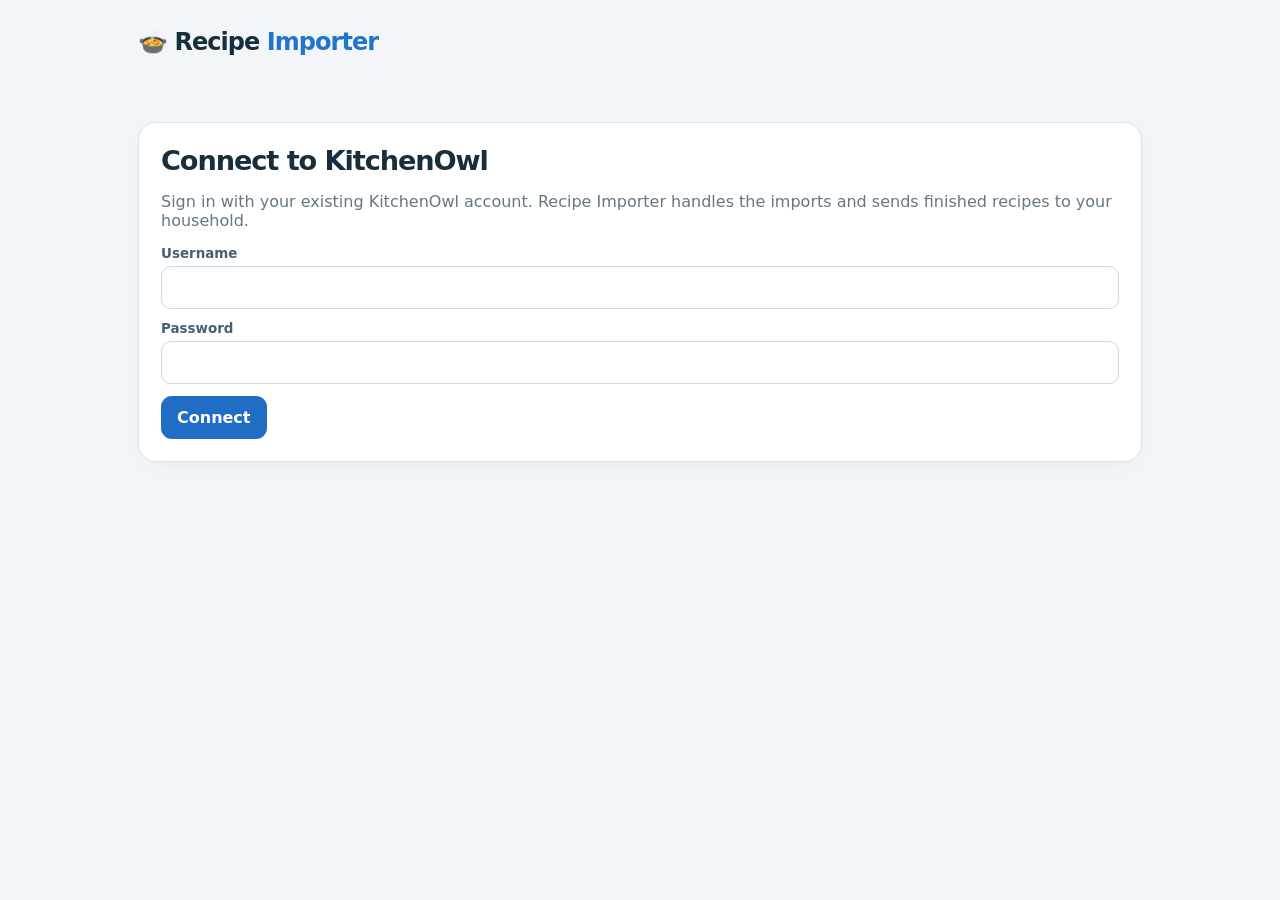
==== server/web/index.html @ d10398c7 "Replace KO-Pellet bridge with standalone Recipe Importer server and Android client" ====
<!doctype html>
<html lang="en"><head><meta charset="utf-8"><meta name="viewport" content="width=device-width, initial-scale=1">
<title>Recipe Importer</title><style>
:root{font-family:system-ui,-apple-system,Segoe UI,sans-serif;color:#192e3c;background:#f3f6f9}*{box-sizing:border-box}
body{margin:0}.shell{max-width:1040px;margin:0 auto;padding:28px 18px 72px}header{display:flex;align-items:center;justify-content:space-between;gap:16px;margin-bottom:28px}
.brand{font-size:1.5rem;font-weight:780;letter-spacing:-.04em}.brand span{color:#2374cb}.muted{color:#647784}.card{border:1px solid #dbe4eb;background:#fff;border-radius:18px;padding:22px;margin:14px 0;box-shadow:0 5px 22px #203d550b}
h1{font-size:1.7rem;letter-spacing:-.04em;margin:0 0 8px}h2{font-size:1.22rem;margin:0 0 16px}h3{font-size:1rem;margin:18px 0 9px}
label{display:block;font-size:.84rem;font-weight:700;color:#456071;margin:12px 0 5px}input,textarea,select{font:inherit;width:100%;border:1px solid #c9d9e5;background:#fff;border-radius:10px;padding:11px 12px;color:#1c3547}textarea{min-height:120px;resize:vertical}input:focus,textarea:focus{outline:2px solid #66a9f6;outline-offset:1px}
button{border:0;background:#216dc6;color:white;padding:12px 16px;border-radius:11px;font:inherit;font-weight:680;cursor:pointer;margin-top:12px}button.secondary{color:#216dc6;background:#edf4fc}button:disabled{cursor:wait;opacity:.55}
.row{display:flex;gap:12px;flex-wrap:wrap}.row>*{flex:1;min-width:160px}.split{display:grid;grid-template-columns:1fr 1fr;gap:18px}.hidden{display:none!important}
.error{color:#b12336}.success{color:#21754e}.caption{font-size:.86rem;color:#687d8c;margin-top:8px}#message{min-height:24px;font-size:.92rem;font-weight:600}small{color:#72808b}
@media(max-width:700px){.split{grid-template-columns:1fr}.shell{padding:20px 12px}.card{padding:16px}}
</style></head><body><div class="shell">
<header><div class="brand">🍲 Recipe <span>Importer</span></div><button id="logout" class="secondary hidden">Disconnect</button></header>
<div id="message" role="status" aria-live="polite"></div>
<section id="login" class="card"><h1>Connect to KitchenOwl</h1><p class="muted">Sign in with your existing KitchenOwl account. Recipe Importer handles the imports and sends finished recipes to your household.</p>
<form id="login-form"><label for="username">Username</label><input id="username" autocomplete="username" required><label for="password">Password</label><input id="password" type="password" autocomplete="current-password" required><button>Connect</button></form></section>
<div id="workspace" class="hidden"><section class="card"><div class="row"><div><h2>Import a recipe</h2><p class="muted">Paste a recipe page, Instagram Reel URL, or recipe text. Nothing saves until you approve it.</p></div><div><label for="household">Save to household</label><select id="household"></select></div></div>
<label for="source">Link or recipe text</label><textarea id="source" placeholder="Paste any recipe URL, Instagram Reel, or ingredients and instructions..."></textarea>
<div class="row"><div><label for="upload">Or choose an image / video</label><input type="file" id="upload" accept="image/jpeg,image/png,image/webp,video/*"></div><div><label>&nbsp;</label><button id="extract" type="button">Extract &amp; preview</button></div></div></section>
<section id="preview" class="card hidden"><h2>Review the recipe</h2><p class="muted">Check every ingredient and step. Edit any detail before saving.</p>
<div class="split"><div><label>Recipe title</label><input id="title" maxlength="300"><label>Description</label><textarea id="description" rows="3"></textarea><label>Ingredients — one per line</label><textarea id="ingredients" rows="8"></textarea></div><div><label>Servings</label><input id="servings"><label>Instructions — one step per line</label><textarea id="instructions" rows="10"></textarea><label>Notes</label><textarea id="notes" rows="3"></textarea></div></div>
<div class="row"><div><label>Prep minutes</label><input id="prep" type="number" min="0" max="100000"></div><div><label>Cook minutes</label><input id="cook" type="number" min="0" max="100000"></div><div><label>Total minutes</label><input id="total" type="number" min="0" max="100000"></div></div>
<label>Original source URL</label><input id="url"><p class="caption" id="confidence"></p><button id="save">Add to KitchenOwl</button></section></div></div>
<script>
'use strict';
const $ = id => document.getElementById(id);
let token = sessionStorage.getItem('ri_token') || '', current = null, busy = false;
const fields = ['title','description','ingredients','instructions','servings','notes','prep','cook','total','url'];
function message(text, kind=''){ $('message').textContent=text; $('message').className=kind; }
function connected(yes){$('login').classList.toggle('hidden',yes);$('workspace').classList.toggle('hidden',!yes);$('logout').classList.toggle('hidden',!yes);}
async function api(path,options={}){
  const r=await fetch(path,{...options,headers:{...(options.headers||{}), Authorization:'Bearer '+token}});
  const body=await r.json().catch(()=>({})); if(!r.ok)throw Error(body.detail||'Server returned '+r.status); return body;
}
function disabled(state){busy=state; for(const id of ['extract','save']) $(id).disabled=state;}
async function load(){
 const hs=await api('/api/kitchenowl/households');if(!Array.isArray(hs))throw Error('Invalid household list');
 const select=$('household');select.replaceChildren();
 for(const h of hs){const opt=new Option(String(h.name||('Household '+h.id)),String(h.id));select.add(opt);}
 if(hs.length===0)message('Account has no KitchenOwl households.','error');
}
$('login-form').addEventListener('submit',async e=>{e.preventDefault();message('Connecting…');
 try{const r=await fetch('/api/auth/kitchenowl',{method:'POST',headers:{'Content-Type':'application/json'},body:JSON.stringify({username:$('username').value,password:$('password').value})});
 const data=await r.json();if(!r.ok)throw Error(data.detail||'Login failed'); token=data.token; sessionStorage.setItem('ri_token',token);$('password').value='';connected(true);await load();message('Connected to KitchenOwl.','success');}
 catch(err){message(err.message,'error');}});
$('logout').addEventListener('click',async()=>{try{await api('/api/auth/logout',{method:'POST'});}catch(_){}token='';sessionStorage.removeItem('ri_token');current=null;$('preview').classList.add('hidden');connected(false);message('Disconnected.');});
function recipeFields(data){current=data;$('title').value=data.title||'';$('description').value=data.description||'';$('servings').value=data.servings||'';
 $('notes').value=data.notes||'';$('prep').value=data.prep_time??'';$('cook').value=data.cook_time??'';$('total').value=data.total_time??'';$('url').value=data.source_url||'';
 $('ingredients').value=(data.ingredients||[]).map(i=>[i.quantity,i.unit,i.name].filter(Boolean).join(' ') +(i.note?' ('+i.note+')':'')).join('\n');
 $('instructions').value=(data.instructions||[]).join('\n');$('confidence').textContent='Confidence: '+(data.confidence||'low')+' — Review: '+(data.fields_needing_review||[]).join(', ');
 $('preview').classList.remove('hidden');$('preview').scrollIntoView({behavior:'smooth'});
}
function lines(s){return s.split(/\r?\n/).map(x=>x.trim()).filter(Boolean);}
$('extract').addEventListener('click',async()=>{
 if(busy)return; disabled(true);message('Extracting…');
 try{
 const file=$('upload').files[0];let path,options={method:'POST'};
 if(file){const form=new FormData();form.append('file',file);path=file.type.startsWith('video/')?'/api/parse/video':'/api/parse/image';options.body=form;}
 else{const input=$('source').value.trim(); if(!input)throw Error('Paste a recipe URL or text, or select a file');
 const match=input.match(/https?:\/\/[^\s<>"']+/i);const url=match?match[0].replace(/[,.!)]+$/,''):null;
 const instagram=url&&/^https:\/\/(?:www\.)?instagram\.com\/(reel|p|tv)\//i.test(url);
 path=instagram?'/api/parse/instagram':url?'/api/parse/url':'/api/parse/text';
 options.headers={'Content-Type':'application/json'};options.body=JSON.stringify(instagram||url?{url}:{text:input});}
 recipeFields(await api(path,options));message('Preview ready. Nothing has been saved.','success');
 }catch(err){message(err.message,'error');}finally{disabled(false);}
});
$('save').addEventListener('click',async()=>{if(busy||!current)return;disabled(true);
 try{const name=$('title').value.trim();if(!name||name.toLowerCase()==='untitled recipe'||name.toLowerCase()==='review this video recipe')throw Error('Enter a descriptive recipe title');
 const ing=lines($('ingredients').value).map(name=>({name,raw:name}));const steps=lines($('instructions').value);
 if(!ing.length&&!steps.length)throw Error('Add an ingredient or instruction before saving');
 const recipe={...current,title:name,description:$('description').value,servings:$('servings').value,notes:$('notes').value,ingredients:ing,instructions:steps,source_url:$('url').value.trim()};
 for(const [key,id] of [['prep_time','prep'],['cook_time','cook'],['total_time','total']])recipe[key]=$(id).value===''?null:Number($(id).value);
 const id=Number($('household').value);if(!id)throw Error('Choose a KitchenOwl household');
 const duplicates=await api('/api/kitchenowl/check-duplicate/'+id+'?title='+encodeURIComponent(name));
 if(duplicates.has_duplicate&&!window.confirm('A recipe with this name already exists. Add a copy anyway?'))return;
 if(!window.confirm('Add this reviewed recipe to KitchenOwl?'))return;
 await api('/api/kitchenowl/recipe/'+id,{method:'POST',headers:{'Content-Type':'application/json'},body:JSON.stringify({recipe})});
 current=null;$('preview').classList.add('hidden');$('upload').value='';$('source').value='';message('Recipe successfully saved to KitchenOwl.','success');
 }catch(err){message(err.message,'error');}finally{disabled(false);}
});
if(token){api('/api/auth/status').then(()=>{connected(true);return load()}).catch(()=>{sessionStorage.removeItem('ri_token');token='';connected(false)});}
</script></body></html>
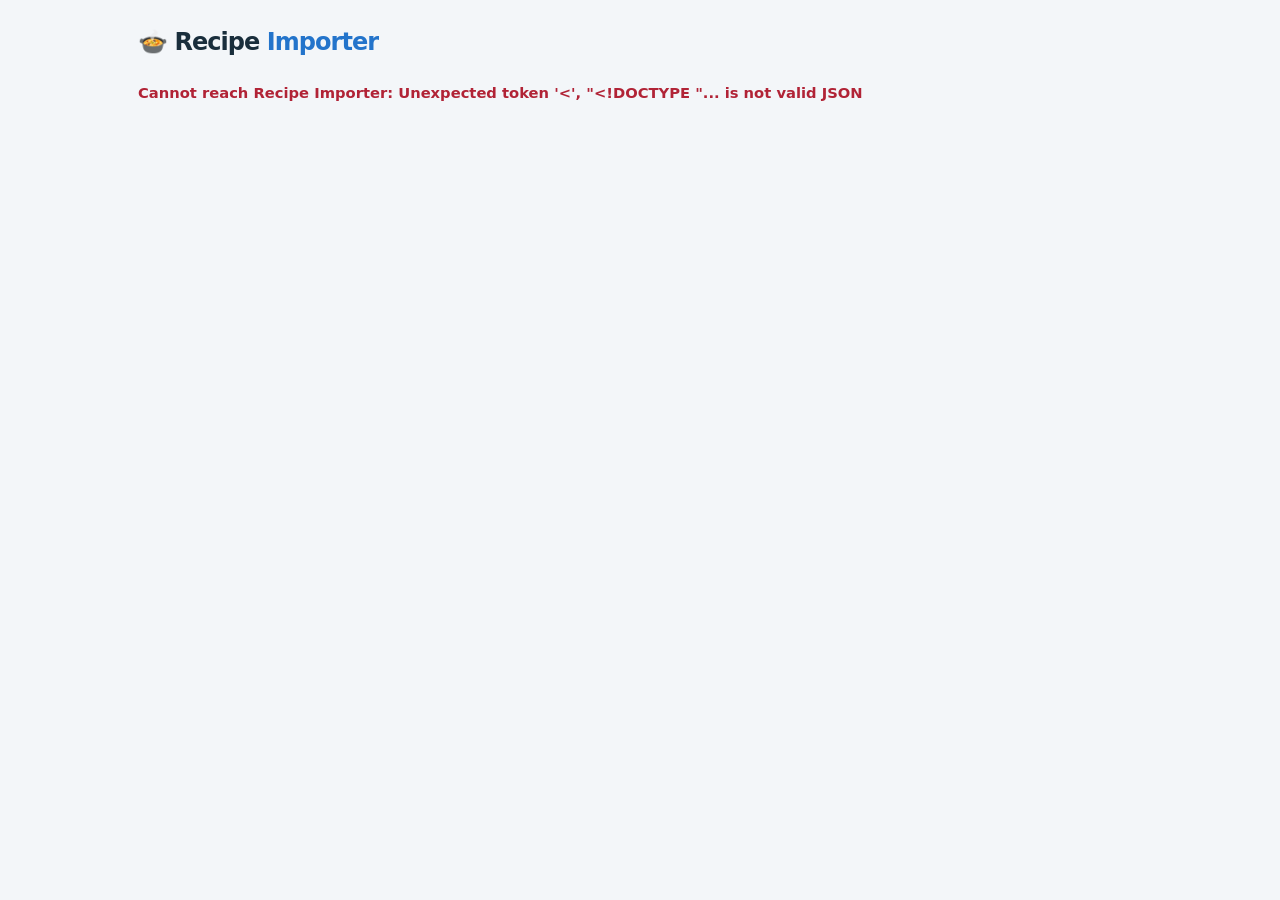
==== commit dd364397: "Add secure first-run KitchenOwl setup wizard and persistent LLT configuration (v1.2.0)" ====
--- a/server/web/index.html
+++ b/server/web/index.html
@@ -11,9 +11,27 @@
 .error{color:#b12336}.success{color:#21754e}.caption{font-size:.86rem;color:#687d8c;margin-top:8px}#message{min-height:24px;font-size:.92rem;font-weight:600}small{color:#72808b}
 @media(max-width:700px){.split{grid-template-columns:1fr}.shell{padding:20px 12px}.card{padding:16px}}
 </style></head><body><div class="shell">
-<header><div class="brand">🍲 Recipe <span>Importer</span></div><button id="logout" class="secondary hidden">Disconnect</button></header>
+<header><div class="brand">🍲 Recipe <span>Importer</span></div><div><button id="settings-button" class="secondary hidden" type="button">Settings</button> <button id="logout" class="secondary hidden">Disconnect</button></div></header>
 <div id="message" role="status" aria-live="polite"></div>
-<section id="login" class="card"><h1>Connect to KitchenOwl</h1><p class="muted">Sign in with your existing KitchenOwl account. Recipe Importer handles the imports and sends finished recipes to your household.</p>
+<section id="setup" class="card hidden"><h1>Welcome to Recipe Importer</h1><p class="muted">First-time setup. Connect your existing KitchenOwl installation without editing Docker settings. Your URL and long-lived token are saved in the persistent container volume.</p>
+<form id="setup-form">
+<label for="setup-code">One-time setup code</label><input id="setup-code" type="password" autocomplete="off" required placeholder="Find this in the Recipe Importer container logs"><p class="caption">Find “first-run setup code” in the Docker container logs. It prevents another device from claiming your installation.</p>
+<label for="setup-url">KitchenOwl server URL</label><input id="setup-url" type="url" placeholder="http://192.168.0.50:8080" required>
+<label for="setup-llt">KitchenOwl long-lived token (LLT)</label><input id="setup-llt" type="password" autocomplete="off" required><p class="caption">Create a long-lived token in KitchenOwl and paste it here. It stays on your Recipe Importer server, not on the phone.</p>
+<label for="setup-password">Recipe Importer administrator password (12+ characters)</label><input id="setup-password" type="password" minlength="12" autocomplete="new-password" required>
+<h3>Optional AI recipe parsing</h3><label for="setup-ai-key">OpenAI API key (optional)</label><input id="setup-ai-key" type="password" autocomplete="off"><p class="caption">Without an API key, website parsing, local speech transcription, and OCR still work; messy transcripts may need manual editing.</p>
+<div class="row"><button id="setup-test" type="button" class="secondary">Test connection</button><button id="setup-save" type="submit">Connect &amp; finish setup</button></div>
+</form></section>
+<section id="admin-settings" class="card hidden"><h1>Server settings</h1><p class="muted">Connection settings are stored privately in the persistent data volume. Leave the token and AI key blank to keep their existing values.</p>
+<form id="admin-settings-form"><label for="admin-url">KitchenOwl URL</label><input id="admin-url" required type="url">
+<label for="admin-llt">Replace KitchenOwl LLT</label><input id="admin-llt" type="password" autocomplete="off" placeholder="Leave blank to keep current token">
+<label for="admin-ai-key">Replace OpenAI API key</label><input id="admin-ai-key" type="password" autocomplete="off" placeholder="Leave blank to keep current key">
+<label for="admin-ai-model">OpenAI model</label><input id="admin-ai-model" required>
+<label for="admin-password-change">New administrator password (optional)</label><input id="admin-password-change" type="password" minlength="12" autocomplete="new-password" placeholder="Leave blank to keep current password">
+<div class="row"><button type="submit">Save and verify connection</button><button id="settings-close" class="secondary" type="button">Back to importer</button></div></form></section>
+<section id="admin-login" class="card hidden"><h1>Administrator sign-in</h1><p class="muted">Use the administrator password created during Recipe Importer setup.</p>
+<form id="admin-login-form"><label for="admin-login-password">Administrator password</label><input id="admin-login-password" type="password" autocomplete="current-password" required><button type="submit">Sign in</button></form></section>
+<section id="login" class="card hidden"><h1>KitchenOwl account sign-in</h1><p class="muted">Sign in with your existing KitchenOwl account. Recipe Importer handles the imports and sends finished recipes to your household. Administrators may use the sign-in above instead.</p>
 <form id="login-form"><label for="username">Username</label><input id="username" autocomplete="username" required><label for="password">Password</label><input id="password" type="password" autocomplete="current-password" required><button>Connect</button></form></section>
 <div id="workspace" class="hidden"><section class="card"><div class="row"><div><h2>Import a recipe</h2><p class="muted">Paste a recipe page, Instagram Reel URL, or recipe text. Nothing saves until you approve it.</p></div><div><label for="household">Save to household</label><select id="household"></select></div></div>
 <label for="source">Link or recipe text</label><textarea id="source" placeholder="Paste any recipe URL, Instagram Reel, or ingredients and instructions..."></textarea>
@@ -25,10 +43,10 @@
 <script>
 'use strict';
 const $ = id => document.getElementById(id);
-let token = sessionStorage.getItem('ri_token') || '', current = null, busy = false;
+let token = sessionStorage.getItem('ri_token') || '', current = null, busy = false, admin = false;
 const fields = ['title','description','ingredients','instructions','servings','notes','prep','cook','total','url'];
 function message(text, kind=''){ $('message').textContent=text; $('message').className=kind; }
-function connected(yes){$('login').classList.toggle('hidden',yes);$('workspace').classList.toggle('hidden',!yes);$('logout').classList.toggle('hidden',!yes);}
+function connected(yes, isAdmin=false){admin=Boolean(yes&&isAdmin);$('login').classList.toggle('hidden',yes);$('admin-login').classList.toggle('hidden',yes);$('workspace').classList.toggle('hidden',!yes);$('logout').classList.toggle('hidden',!yes);$('settings-button').classList.toggle('hidden',!admin);$('setup').classList.add('hidden');$('admin-settings').classList.add('hidden');}
 async function api(path,options={}){
   const r=await fetch(path,{...options,headers:{...(options.headers||{}), Authorization:'Bearer '+token}});
   const body=await r.json().catch(()=>({})); if(!r.ok)throw Error(body.detail||'Server returned '+r.status); return body;
@@ -42,7 +60,7 @@
 }
 $('login-form').addEventListener('submit',async e=>{e.preventDefault();message('Connecting…');
  try{const r=await fetch('/api/auth/kitchenowl',{method:'POST',headers:{'Content-Type':'application/json'},body:JSON.stringify({username:$('username').value,password:$('password').value})});
- const data=await r.json();if(!r.ok)throw Error(data.detail||'Login failed'); token=data.token; sessionStorage.setItem('ri_token',token);$('password').value='';connected(true);await load();message('Connected to KitchenOwl.','success');}
+ const data=await r.json();if(!r.ok)throw Error(data.detail||'Login failed'); token=data.token; sessionStorage.setItem('ri_token',token);$('password').value='';connected(true,false);await load();message('Connected to KitchenOwl.','success');}
  catch(err){message(err.message,'error');}});
 $('logout').addEventListener('click',async()=>{try{await api('/api/auth/logout',{method:'POST'});}catch(_){}token='';sessionStorage.removeItem('ri_token');current=null;$('preview').classList.add('hidden');connected(false);message('Disconnected.');});
 function recipeFields(data){current=data;$('title').value=data.title||'';$('description').value=data.description||'';$('servings').value=data.servings||'';
@@ -79,5 +97,21 @@
  current=null;$('preview').classList.add('hidden');$('upload').value='';$('source').value='';message('Recipe successfully saved to KitchenOwl.','success');
  }catch(err){message(err.message,'error');}finally{disabled(false);}
 });
-if(token){api('/api/auth/status').then(()=>{connected(true);return load()}).catch(()=>{sessionStorage.removeItem('ri_token');token='';connected(false)});}
+async function boot(){
+ try{
+  const state=await fetch('/api/setup/status',{cache:'no-store'}).then(r=>r.json());
+  if(!state.configured){token='';sessionStorage.removeItem('ri_token');$('setup').classList.remove('hidden');return;}
+  if(token){try{const status=await api('/api/auth/status');connected(true,status.is_admin);await load();return;}catch(_){token='';sessionStorage.removeItem('ri_token');}}
+  connected(false);
+ }catch(err){message('Cannot reach Recipe Importer: '+err.message,'error');}
+}
+async function setupRequest(endpoint, data){const r=await fetch(endpoint,{method:'POST',headers:{'Content-Type':'application/json'},body:JSON.stringify(data)});const body=await r.json().catch(()=>({}));if(!r.ok)throw Error(body.detail||('Request failed: '+r.status));return body;}
+function setupPayload(){return {setup_code:$('setup-code').value.trim(),kitchenowl_url:$('setup-url').value.trim(),kitchenowl_llt:$('setup-llt').value.trim()};}
+$('setup-test').addEventListener('click',async()=>{try{message('Testing KitchenOwl connection…');const result=await setupRequest('/api/setup/test',setupPayload());message('Connection successful. '+result.households+' household(s) found.','success');}catch(err){message(err.message,'error');}});
+$('setup-form').addEventListener('submit',async e=>{e.preventDefault();$('setup-save').disabled=true;try{message('Verifying and saving KitchenOwl connection…');const result=await setupRequest('/api/setup/complete',{...setupPayload(),admin_password:$('setup-password').value,openai_api_key:$('setup-ai-key').value,openai_model:'gpt-4o-mini'});token=result.token;sessionStorage.setItem('ri_token',token);$('setup-code').value='';$('setup-llt').value='';$('setup-password').value='';$('setup-ai-key').value='';connected(true,true);await load();message('Setup complete. You can now import recipes.','success');}catch(err){message(err.message,'error');}finally{$('setup-save').disabled=false;}});
+$('admin-login-form').addEventListener('submit',async e=>{e.preventDefault();try{message('Signing in…');const data=await setupRequest('/api/admin/login',{password:$('admin-login-password').value});token=data.token;sessionStorage.setItem('ri_token',token);$('admin-login-password').value='';connected(true,true);await load();message('Administrator connected.','success');}catch(err){message(err.message,'error');}});
+$('settings-button').addEventListener('click',async()=>{try{const status=await api('/api/admin/settings');$('admin-url').value=status.kitchenowl_url;$('admin-ai-model').value=status.openai_model;$('admin-llt').value='';$('admin-ai-key').value='';$('admin-password-change').value='';$('admin-settings').classList.remove('hidden');$('workspace').classList.add('hidden');message('');}catch(err){message(err.message,'error');}});
+$('settings-close').addEventListener('click',()=>{$('admin-settings').classList.add('hidden');$('workspace').classList.remove('hidden');});
+$('admin-settings-form').addEventListener('submit',async e=>{e.preventDefault();try{message('Testing and saving connection…');const req={kitchenowl_url:$('admin-url').value.trim(),kitchenowl_llt:$('admin-llt').value.trim(),openai_model:$('admin-ai-model').value.trim()};if($('admin-ai-key').value.trim())req.openai_api_key=$('admin-ai-key').value.trim();if($('admin-password-change').value)req.new_admin_password=$('admin-password-change').value;await api('/api/admin/settings',{method:'POST',headers:{'Content-Type':'application/json'},body:JSON.stringify(req)});$('admin-llt').value='';$('admin-ai-key').value='';$('admin-password-change').value='';$('admin-settings').classList.add('hidden');$('workspace').classList.remove('hidden');await load();message('Server configuration saved and verified.','success');}catch(err){message(err.message,'error');}});
+boot();
 </script></body></html>
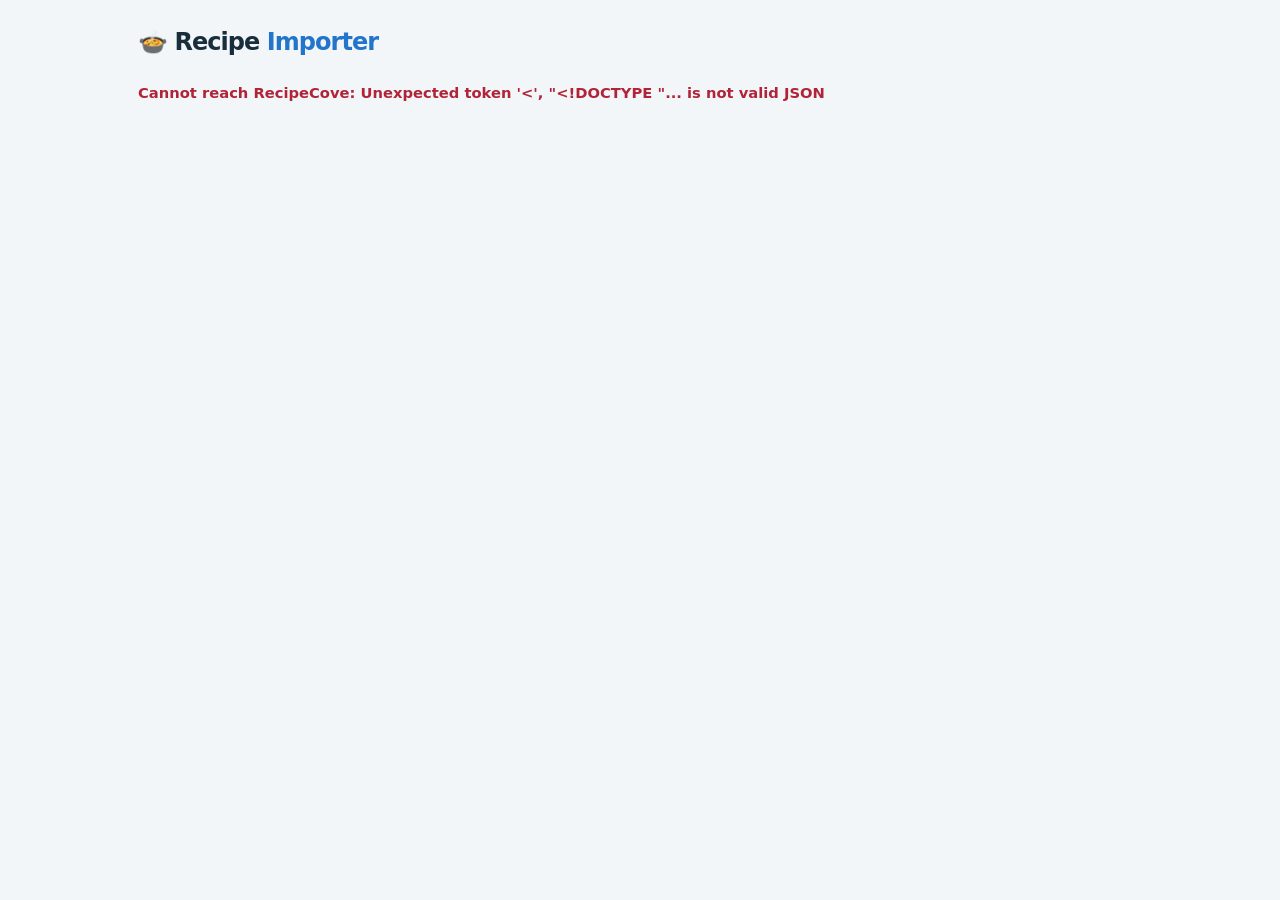
==== commit 47287114: "Rebrand RecipeCove application UI and stable release identity" ====
--- a/server/web/index.html
+++ b/server/web/index.html
@@ -1,6 +1,6 @@
 <!doctype html>
 <html lang="en"><head><meta charset="utf-8"><meta name="viewport" content="width=device-width, initial-scale=1">
-<title>Recipe Importer</title><style>
+<title>RecipeCove</title><style>
 :root{font-family:system-ui,-apple-system,Segoe UI,sans-serif;color:#192e3c;background:#f3f6f9}*{box-sizing:border-box}
 body{margin:0}.shell{max-width:1040px;margin:0 auto;padding:28px 18px 72px}header{display:flex;align-items:center;justify-content:space-between;gap:16px;margin-bottom:28px}
 .brand{font-size:1.5rem;font-weight:780;letter-spacing:-.04em}.brand span{color:#2374cb}.muted{color:#647784}.card{border:1px solid #dbe4eb;background:#fff;border-radius:18px;padding:22px;margin:14px 0;box-shadow:0 5px 22px #203d550b}
@@ -13,12 +13,12 @@
 </style></head><body><div class="shell">
 <header><div class="brand">🍲 Recipe <span>Importer</span></div><div><button id="settings-button" class="secondary hidden" type="button">Settings</button> <button id="logout" class="secondary hidden">Disconnect</button></div></header>
 <div id="message" role="status" aria-live="polite"></div>
-<section id="setup" class="card hidden"><h1>Welcome to Recipe Importer</h1><p class="muted">First-time setup. Connect your existing KitchenOwl installation without editing Docker settings. Your URL and long-lived token are saved in the persistent container volume.</p>
+<section id="setup" class="card hidden"><h1>Welcome to RecipeCove</h1><p class="muted">First-time setup. Connect your existing KitchenOwl installation without editing Docker settings. Your URL and long-lived token are saved in the persistent container volume.</p>
 <form id="setup-form">
-<label for="setup-code">One-time setup code</label><input id="setup-code" type="password" autocomplete="off" required placeholder="Find this in the Recipe Importer container logs"><p class="caption">Find “first-run setup code” in the Docker container logs. It prevents another device from claiming your installation.</p>
+<label for="setup-code">One-time setup code</label><input id="setup-code" type="password" autocomplete="off" required placeholder="Find this in the RecipeCove container logs"><p class="caption">Find “first-run setup code” in the Docker container logs. It prevents another device from claiming your installation.</p>
 <label for="setup-url">KitchenOwl server URL</label><input id="setup-url" type="url" placeholder="http://192.168.0.50:8080" required>
-<label for="setup-llt">KitchenOwl long-lived token (LLT)</label><input id="setup-llt" type="password" autocomplete="off" required><p class="caption">Create a long-lived token in KitchenOwl and paste it here. It stays on your Recipe Importer server, not on the phone.</p>
-<label for="setup-password">Recipe Importer administrator password (12+ characters)</label><input id="setup-password" type="password" minlength="12" autocomplete="new-password" required>
+<label for="setup-llt">KitchenOwl long-lived token (LLT)</label><input id="setup-llt" type="password" autocomplete="off" required><p class="caption">Create a long-lived token in KitchenOwl and paste it here. It stays on your RecipeCove server, not on the phone.</p>
+<label for="setup-password">RecipeCove administrator password (12+ characters)</label><input id="setup-password" type="password" minlength="12" autocomplete="new-password" required>
 <h3>Optional AI recipe parsing</h3><label for="setup-ai-key">OpenAI API key (optional)</label><input id="setup-ai-key" type="password" autocomplete="off"><p class="caption">Without an API key, website parsing, local speech transcription, and OCR still work; messy transcripts may need manual editing.</p>
 <div class="row"><button id="setup-test" type="button" class="secondary">Test connection</button><button id="setup-save" type="submit">Connect &amp; finish setup</button></div>
 </form></section>
@@ -28,22 +28,34 @@
 <label for="admin-ai-key">Replace OpenAI API key</label><input id="admin-ai-key" type="password" autocomplete="off" placeholder="Leave blank to keep current key">
 <label for="admin-ai-model">OpenAI model</label><input id="admin-ai-model" required>
 <label for="admin-password-change">New administrator password (optional)</label><input id="admin-password-change" type="password" minlength="12" autocomplete="new-password" placeholder="Leave blank to keep current password">
-<div class="row"><button type="submit">Save and verify connection</button><button id="settings-close" class="secondary" type="button">Back to importer</button></div></form></section>
-<section id="admin-login" class="card hidden"><h1>Administrator sign-in</h1><p class="muted">Use the administrator password created during Recipe Importer setup.</p>
+<div class="row"><button type="submit">Save and verify connection</button><button id="settings-close" class="secondary" type="button">Back to importer</button></div></form>
+<div id="updater-section" style="margin-top:28px;border-top:1px solid #dbe4eb;padding-top:20px">
+<h2>Application updates</h2>
+<p class="muted">Check RecipeCove’s own GitHub releases and install compatible server/UI updates directly. No Docker socket, separate updater container, or command line required.</p>
+<div class="row"><div><label>Installed version</label><div id="update-current" style="font-weight:700">Checking…</div></div>
+<div><label>Latest release</label><div id="update-latest" style="font-weight:700">Not checked</div></div></div>
+<div class="row"><button id="update-check" class="secondary" type="button">Check for updates</button><button id="update-install" type="button" disabled>Install update</button><button id="update-rollback" class="secondary" type="button" disabled>Roll back</button></div>
+<div style="margin-top:16px"><div class="row" style="align-items:center"><strong id="update-phase">Updater ready</strong><span id="update-percent" style="text-align:right">0%</span></div>
+<progress id="update-progress" value="0" max="100" style="width:100%;height:18px;accent-color:#216dc6"></progress>
+<p id="update-detail" class="caption" role="status" aria-live="polite">Updates are checked on demand.</p>
+<p id="update-compat" class="caption">Updates that change Python dependencies, system packages, or the Docker launcher require a standard image redeploy.</p></div></div></section>
+<section id="admin-login" class="card hidden"><h1>Administrator sign-in</h1><p class="muted">Use the administrator password created during RecipeCove setup.</p>
 <form id="admin-login-form"><label for="admin-login-password">Administrator password</label><input id="admin-login-password" type="password" autocomplete="current-password" required><button type="submit">Sign in</button></form></section>
-<section id="login" class="card hidden"><h1>KitchenOwl account sign-in</h1><p class="muted">Sign in with your existing KitchenOwl account. Recipe Importer handles the imports and sends finished recipes to your household. Administrators may use the sign-in above instead.</p>
+<section id="login" class="card hidden"><h1>KitchenOwl account sign-in</h1><p class="muted">Sign in with your existing KitchenOwl account. RecipeCove handles the imports and sends finished recipes to your household. Administrators may use the sign-in above instead.</p>
 <form id="login-form"><label for="username">Username</label><input id="username" autocomplete="username" required><label for="password">Password</label><input id="password" type="password" autocomplete="current-password" required><button>Connect</button></form></section>
-<div id="workspace" class="hidden"><section class="card"><div class="row"><div><h2>Import a recipe</h2><p class="muted">Paste a recipe page, Instagram Reel URL, or recipe text. Nothing saves until you approve it.</p></div><div><label for="household">Save to household</label><select id="household"></select></div></div>
-<label for="source">Link or recipe text</label><textarea id="source" placeholder="Paste any recipe URL, Instagram Reel, or ingredients and instructions..."></textarea>
+<div id="workspace" class="hidden"><section class="card"><div class="row"><div><h2>Import a recipe</h2><p class="muted">Paste a recipe website, Facebook video, Instagram Reel, or recipe text. Nothing saves until you approve it.</p></div><div><label for="household">Save to household</label><select id="household"></select></div></div>
+<label for="source">Link or recipe text</label><textarea id="source" placeholder="Paste a recipe website, Facebook/Instagram video, or ingredients and instructions..."></textarea>
 <div class="row"><div><label for="upload">Or choose an image / video</label><input type="file" id="upload" accept="image/jpeg,image/png,image/webp,video/*"></div><div><label>&nbsp;</label><button id="extract" type="button">Extract &amp; preview</button></div></div></section>
 <section id="preview" class="card hidden"><h2>Review the recipe</h2><p class="muted">Check every ingredient and step. Edit any detail before saving.</p>
 <div class="split"><div><label>Recipe title</label><input id="title" maxlength="300"><label>Description</label><textarea id="description" rows="3"></textarea><label>Ingredients — one per line</label><textarea id="ingredients" rows="8"></textarea></div><div><label>Servings</label><input id="servings"><label>Instructions — one step per line</label><textarea id="instructions" rows="10"></textarea><label>Notes</label><textarea id="notes" rows="3"></textarea></div></div>
 <div class="row"><div><label>Prep minutes</label><input id="prep" type="number" min="0" max="100000"></div><div><label>Cook minutes</label><input id="cook" type="number" min="0" max="100000"></div><div><label>Total minutes</label><input id="total" type="number" min="0" max="100000"></div></div>
-<label>Original source URL</label><input id="url"><p class="caption" id="confidence"></p><button id="save">Add to KitchenOwl</button></section></div></div>
+<label>Original source URL</label><input id="url"><p class="caption" id="confidence"></p>
+<div id="extraction-status" class="caption hidden" role="status" style="padding:10px 12px;background:#edf4fc;border-radius:10px;margin:12px 0;white-space:pre-wrap"></div><details id="evidence-box" class="hidden"><summary>Extracted caption, spoken words and on-screen text</summary><pre id="evidence-text" style="white-space:pre-wrap;overflow-wrap:anywhere;max-height:360px;overflow:auto;background:#f2f6fa;border-radius:10px;padding:12px"></pre></details><button id="save">Add to KitchenOwl</button></section></div></div>
 <script>
 'use strict';
 const $ = id => document.getElementById(id);
 let token = sessionStorage.getItem('ri_token') || '', current = null, busy = false, admin = false;
+let latestRelease = null, updaterBusy = false, updaterMonitor = null;
 const fields = ['title','description','ingredients','instructions','servings','notes','prep','cook','total','url'];
 function message(text, kind=''){ $('message').textContent=text; $('message').className=kind; }
 function connected(yes, isAdmin=false){admin=Boolean(yes&&isAdmin);$('login').classList.toggle('hidden',yes);$('admin-login').classList.toggle('hidden',yes);$('workspace').classList.toggle('hidden',!yes);$('logout').classList.toggle('hidden',!yes);$('settings-button').classList.toggle('hidden',!admin);$('setup').classList.add('hidden');$('admin-settings').classList.add('hidden');}
@@ -67,20 +79,28 @@
  $('notes').value=data.notes||'';$('prep').value=data.prep_time??'';$('cook').value=data.cook_time??'';$('total').value=data.total_time??'';$('url').value=data.source_url||'';
  $('ingredients').value=(data.ingredients||[]).map(i=>[i.quantity,i.unit,i.name].filter(Boolean).join(' ') +(i.note?' ('+i.note+')':'')).join('\n');
  $('instructions').value=(data.instructions||[]).join('\n');$('confidence').textContent='Confidence: '+(data.confidence||'low')+' — Review: '+(data.fields_needing_review||[]).join(', ');
+ const state=data.extraction||{};
+ const details=[['Video',state.video],['Caption',state.caption],['Speech',state.speech],['On-screen text',state.onscreen]].filter(([_,value])=>Boolean(value));
+ $('extraction-status').textContent=details.map(([name,value])=>name+': '+value).join('\n');
+ $('extraction-status').classList.toggle('hidden',details.length===0);
+ $('evidence-box').classList.toggle('hidden',!data.evidence);$('evidence-text').textContent=data.evidence||'';
+ if(data.evidence&&details.length>0){$('evidence-box').open=true;}
  $('preview').classList.remove('hidden');$('preview').scrollIntoView({behavior:'smooth'});
 }
 function lines(s){return s.split(/\r?\n/).map(x=>x.trim()).filter(Boolean);}
 $('extract').addEventListener('click',async()=>{
- if(busy)return; disabled(true);message('Extracting…');
+ if(busy)return; disabled(true);current=null;$('preview').classList.add('hidden');message('Extracting… Social videos may take several minutes while audio and video frames are processed.');
  try{
  const file=$('upload').files[0];let path,options={method:'POST'};
  if(file){const form=new FormData();form.append('file',file);path=file.type.startsWith('video/')?'/api/parse/video':'/api/parse/image';options.body=form;}
  else{const input=$('source').value.trim(); if(!input)throw Error('Paste a recipe URL or text, or select a file');
  const match=input.match(/https?:\/\/[^\s<>"']+/i);const url=match?match[0].replace(/[,.!)]+$/,''):null;
- const instagram=url&&/^https:\/\/(?:www\.)?instagram\.com\/(reel|p|tv)\//i.test(url);
- path=instagram?'/api/parse/instagram':url?'/api/parse/url':'/api/parse/text';
- options.headers={'Content-Type':'application/json'};options.body=JSON.stringify(instagram||url?{url}:{text:input});}
- recipeFields(await api(path,options));message('Preview ready. Nothing has been saved.','success');
+ path=url?'/api/parse/url':'/api/parse/text';
+ options.headers={'Content-Type':'application/json'};options.body=JSON.stringify(url?{url}:{text:input});}
+ const parsed=await api(path,options);recipeFields(parsed);
+ if(parsed.requires_manual_review){$('evidence-box').open=true;message('Source read, but ingredients and steps could not be identified automatically. Read the extracted source text below and enter missing details. Nothing has been saved.','error');}
+ else if(parsed.extraction&&parsed.extraction.video&&parsed.extraction.speech!=='Transcribed spoken words')message('Recipe extracted, but spoken audio was not transcribed. See extraction status and review the recipe carefully.','error');
+ else message('Recipe extracted. Review before saving. Nothing has been saved.','success');
  }catch(err){message(err.message,'error');}finally{disabled(false);}
 });
 $('save').addEventListener('click',async()=>{if(busy||!current)return;disabled(true);
@@ -103,15 +123,67 @@
   if(!state.configured){token='';sessionStorage.removeItem('ri_token');$('setup').classList.remove('hidden');return;}
   if(token){try{const status=await api('/api/auth/status');connected(true,status.is_admin);await load();return;}catch(_){token='';sessionStorage.removeItem('ri_token');}}
   connected(false);
- }catch(err){message('Cannot reach Recipe Importer: '+err.message,'error');}
+ }catch(err){message('Cannot reach RecipeCove: '+err.message,'error');}
 }
 async function setupRequest(endpoint, data){const r=await fetch(endpoint,{method:'POST',headers:{'Content-Type':'application/json'},body:JSON.stringify(data)});const body=await r.json().catch(()=>({}));if(!r.ok)throw Error(body.detail||('Request failed: '+r.status));return body;}
 function setupPayload(){return {setup_code:$('setup-code').value.trim(),kitchenowl_url:$('setup-url').value.trim(),kitchenowl_llt:$('setup-llt').value.trim()};}
 $('setup-test').addEventListener('click',async()=>{try{message('Testing KitchenOwl connection…');const result=await setupRequest('/api/setup/test',setupPayload());message('Connection successful. '+result.households+' household(s) found.','success');}catch(err){message(err.message,'error');}});
 $('setup-form').addEventListener('submit',async e=>{e.preventDefault();$('setup-save').disabled=true;try{message('Verifying and saving KitchenOwl connection…');const result=await setupRequest('/api/setup/complete',{...setupPayload(),admin_password:$('setup-password').value,openai_api_key:$('setup-ai-key').value,openai_model:'gpt-4o-mini'});token=result.token;sessionStorage.setItem('ri_token',token);$('setup-code').value='';$('setup-llt').value='';$('setup-password').value='';$('setup-ai-key').value='';connected(true,true);await load();message('Setup complete. You can now import recipes.','success');}catch(err){message(err.message,'error');}finally{$('setup-save').disabled=false;}});
 $('admin-login-form').addEventListener('submit',async e=>{e.preventDefault();try{message('Signing in…');const data=await setupRequest('/api/admin/login',{password:$('admin-login-password').value});token=data.token;sessionStorage.setItem('ri_token',token);$('admin-login-password').value='';connected(true,true);await load();message('Administrator connected.','success');}catch(err){message(err.message,'error');}});
-$('settings-button').addEventListener('click',async()=>{try{const status=await api('/api/admin/settings');$('admin-url').value=status.kitchenowl_url;$('admin-ai-model').value=status.openai_model;$('admin-llt').value='';$('admin-ai-key').value='';$('admin-password-change').value='';$('admin-settings').classList.remove('hidden');$('workspace').classList.add('hidden');message('');}catch(err){message(err.message,'error');}});
+$('settings-button').addEventListener('click',async()=>{try{const status=await api('/api/admin/settings');$('admin-url').value=status.kitchenowl_url;$('admin-ai-model').value=status.openai_model;$('admin-llt').value='';$('admin-ai-key').value='';$('admin-password-change').value='';$('admin-settings').classList.remove('hidden');$('workspace').classList.add('hidden');message('');await refreshUpdater();}catch(err){message(err.message,'error');}});
 $('settings-close').addEventListener('click',()=>{$('admin-settings').classList.add('hidden');$('workspace').classList.remove('hidden');});
 $('admin-settings-form').addEventListener('submit',async e=>{e.preventDefault();try{message('Testing and saving connection…');const req={kitchenowl_url:$('admin-url').value.trim(),kitchenowl_llt:$('admin-llt').value.trim(),openai_model:$('admin-ai-model').value.trim()};if($('admin-ai-key').value.trim())req.openai_api_key=$('admin-ai-key').value.trim();if($('admin-password-change').value)req.new_admin_password=$('admin-password-change').value;await api('/api/admin/settings',{method:'POST',headers:{'Content-Type':'application/json'},body:JSON.stringify(req)});$('admin-llt').value='';$('admin-ai-key').value='';$('admin-password-change').value='';$('admin-settings').classList.add('hidden');$('workspace').classList.remove('hidden');await load();message('Server configuration saved and verified.','success');}catch(err){message(err.message,'error');}});
+function updaterMessage(label, value){$(label).textContent=value;}
+async function refreshUpdater(){
+ try{
+  const result=await api('/api/admin/updates/status');
+  const active=result.installed||{},status=result.operation||{};
+  updaterMessage('update-current',active.version||'Unknown');
+  updaterMessage('update-phase',String(status.phase||'idle').replaceAll('_',' '));
+  const progress=Number(status.progress)||0;
+  $('update-progress').value=progress;updaterMessage('update-percent',progress+'%');
+  updaterMessage('update-detail',status.message||'Ready to check for updates');
+  updaterBusy=['checking','downloading','verifying','installing','restarting'].includes(status.phase);
+  $('update-check').disabled=updaterBusy;
+  $('update-install').disabled=updaterBusy||!latestRelease?.available;
+  $('update-rollback').disabled=updaterBusy||!active.previous;
+  if(status.phase==='ready'||status.phase==='rolled_back'){
+   if(latestRelease&&active.version===latestRelease.latest_version)latestRelease.available=false;
+   $('update-install').disabled=!latestRelease?.available;
+  }
+ }catch(err){
+  // Expected while the application process restarts during an installation.
+  updaterMessage('update-detail','Waiting for the server to finish restarting… '+err.message);
+ }
+}
+$('update-check').addEventListener('click',async()=>{
+ $('update-check').disabled=true;updaterMessage('update-phase','Checking for updates');
+ updaterMessage('update-detail','Contacting GitHub Releases…');
+ try{
+  latestRelease=await api('/api/admin/updates/check',{method:'POST'});
+  updaterMessage('update-current',latestRelease.current_version);
+  updaterMessage('update-latest',latestRelease.latest_version);
+  updaterMessage('update-detail',latestRelease.available?'A newer version is available. Install it when ready.':'You are using the latest published version.');
+  updaterMessage('update-phase',latestRelease.available?'Update available':'Up to date');
+  $('update-install').disabled=!latestRelease.available;
+ }catch(err){updaterMessage('update-detail','Update check failed: '+err.message);}
+ finally{$('update-check').disabled=false;}
+});
+$('update-install').addEventListener('click',async()=>{
+ if(!latestRelease?.available||updaterBusy)return;
+ if(!confirm('Install RecipeCove '+latestRelease.latest_version+'? The app will restart briefly. Your configuration and imported recipes will be preserved.'))return;
+ try{
+  $('update-install').disabled=true;
+  await api('/api/admin/updates/install',{method:'POST'});
+  updaterMessage('update-detail','Downloading and verifying update…');
+  await refreshUpdater();
+ }catch(err){updaterMessage('update-detail','Cannot install update: '+err.message);}
+});
+$('update-rollback').addEventListener('click',async()=>{
+ if(!confirm('Restore the previous RecipeCove server version?'))return;
+ try{await api('/api/admin/updates/rollback',{method:'POST'});await refreshUpdater();}
+ catch(err){updaterMessage('update-detail','Rollback failed: '+err.message);}
+});
+updaterMonitor=setInterval(()=>{if(admin&&!$('admin-settings').classList.contains('hidden'))refreshUpdater();},2000);
 boot();
 </script></body></html>
